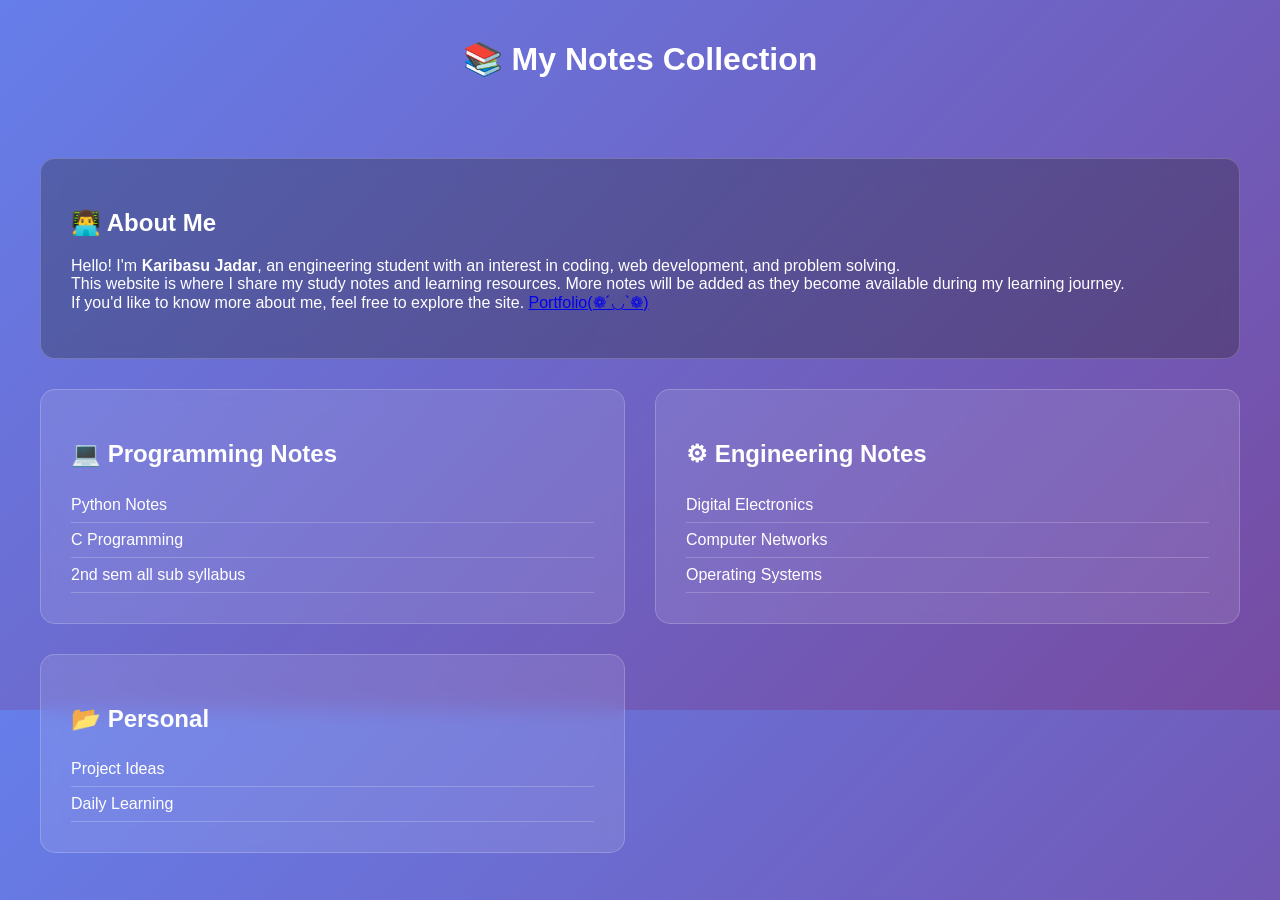
==== index.html @ 5048b260 "updated favicon and portfolio" ====
<!DOCTYPE html>
<html lang="en">
<head>
<meta charset="UTF-8">
<meta name="viewport" content="width=device-width, initial-scale=1.0">
<title>karibasu🎈</title>
<link rel="icon" type="image/png" href="kkk.png">

<style>

body{
margin:0;
font-family:Arial, sans-serif;
background: linear-gradient(135deg,#667eea,#764ba2);
color:white;
}

/* HEADER */

header{
text-align:center;
padding:40px;
font-size:32px;
font-weight:bold;
}

/* GRID CONTAINER */

.container{
display:grid;
grid-template-columns:repeat(2,1fr);
gap:30px;
padding:40px;
height:40vw;
width: 40;
margin:auto;
}

/* GENERAL CARD */

.card{
background:rgba(255,255,255,0.1);
backdrop-filter:blur(10px);
padding:30px;
border-radius:15px;
border:1px solid rgba(255,255,255,0.2);
transition:all 0.35s ease;
}

/* NORMAL CARD ANIMATION */

.card:hover{
transform:translateY(-10px) scale(1.03);
box-shadow:0 15px 40px rgba(155, 163, 33, 0.25);
}

/* ABOUT ME SPECIAL */

.about{
grid-column:1 / -1;
background:rgba(20, 22, 4, 0.25);
animation:aboutGlow 4s infinite alternate;
}

/* ABOUT ANIMATION */

@keyframes aboutGlow{
from{
box-shadow:0 0 10px rgba(255,255,255,0.1);
}
to{
box-shadow:0 0 25px rgba(255,255,255,0.4);
}
}

/* LINKS */

.notes a{
display:block;
text-decoration:none;
color:white;
padding:8px 0;
border-bottom:1px solid rgba(255,255,255,0.2);
transition:0.3s;
}

.notes a:hover{
color:#ffd369;
padding-left:6px;
}

/* MOBILE */

@media(max-width:900px){
.container{
grid-template-columns:1fr;
width:90vw;
}
}

</style>
</head>

<body>

<header>📚 My Notes Collection</header>

<div class="container">

<div class="card about">
<h2>👨‍💻 About Me</h2>
<p>
Hello! I'm <b>Karibasu Jadar</b>, an engineering student  with an interest in coding, web development, and problem solving.

<br>This website is where I share my study notes and learning resources. More notes will be added as they become available during my learning journey.</br>

If you'd like to know more about me, feel free to explore the site. 
<a href="https://jadarkaribasu02-beep.github.io/web/"> Portfolio(❁´◡`❁)</a>
</p>
</div>

<div class="card">
<h2>💻 Programming Notes</h2>
<div class="notes">
<a href="https://www.scribd.com/document/918957332/Python-Progr-Module-1-Final-1BPLCK105B-2025-scheme">Python Notes</a>
<a href="https://pruthviraj-guddu.github.io/VTU-Notes/Programming_in_C/programming_in_c.html">C Programming</a>
<a href="https://drive.google.com/drive/folders/1JcJ1c2n5rD6fdTp2hUynzgemGWdk2Usq">2nd sem all sub syllabus</a>
</div>
</div>

<div class="card">
<h2>⚙ Engineering Notes</h2>
<div class="notes">
<a href="#">Digital Electronics</a>
<a href="#">Computer Networks</a>
<a href="#">Operating Systems</a>
</div>
</div>

<div class="card">
<h2>📂 Personal </h2>
<div class="notes">
<a href="#">Project Ideas</a>
<a href="#">Daily Learning</a>
</div>
</div>

</div>

</body>
</html>
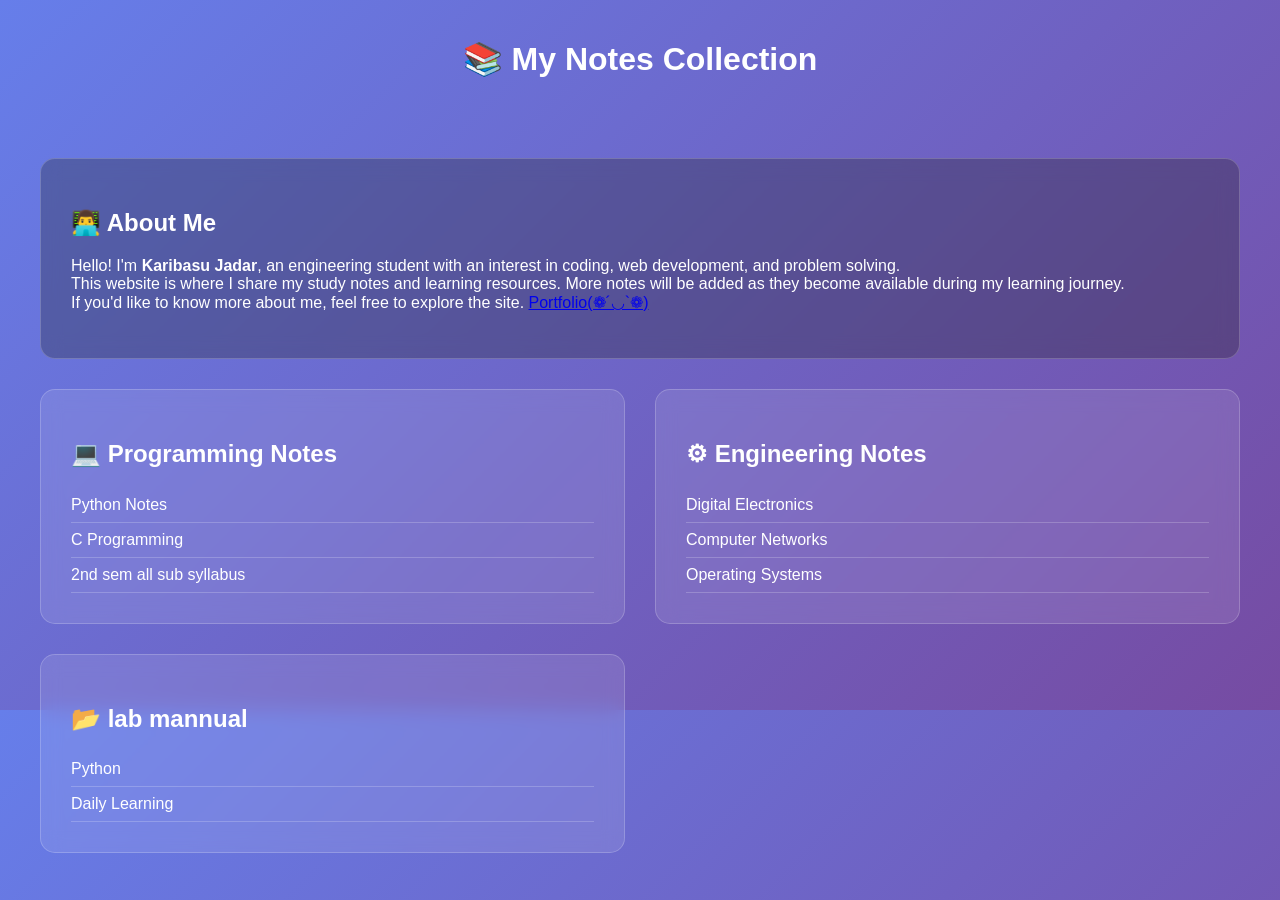
==== commit a7d4b9ad: "python lab mannual" ====
--- a/index.html
+++ b/index.html
@@ -138,9 +138,9 @@
 </div>
 
 <div class="card">
-<h2>📂 Personal </h2>
+<h2>📂 lab mannual</h2>
 <div class="notes">
-<a href="#">Project Ideas</a>
+<a href="https://www.scribd.com/document/909340111/Vtu-Python-Lab-Manual-for-1st-and-2nd-Se">Python</a>
 <a href="#">Daily Learning</a>
 </div>
 </div>
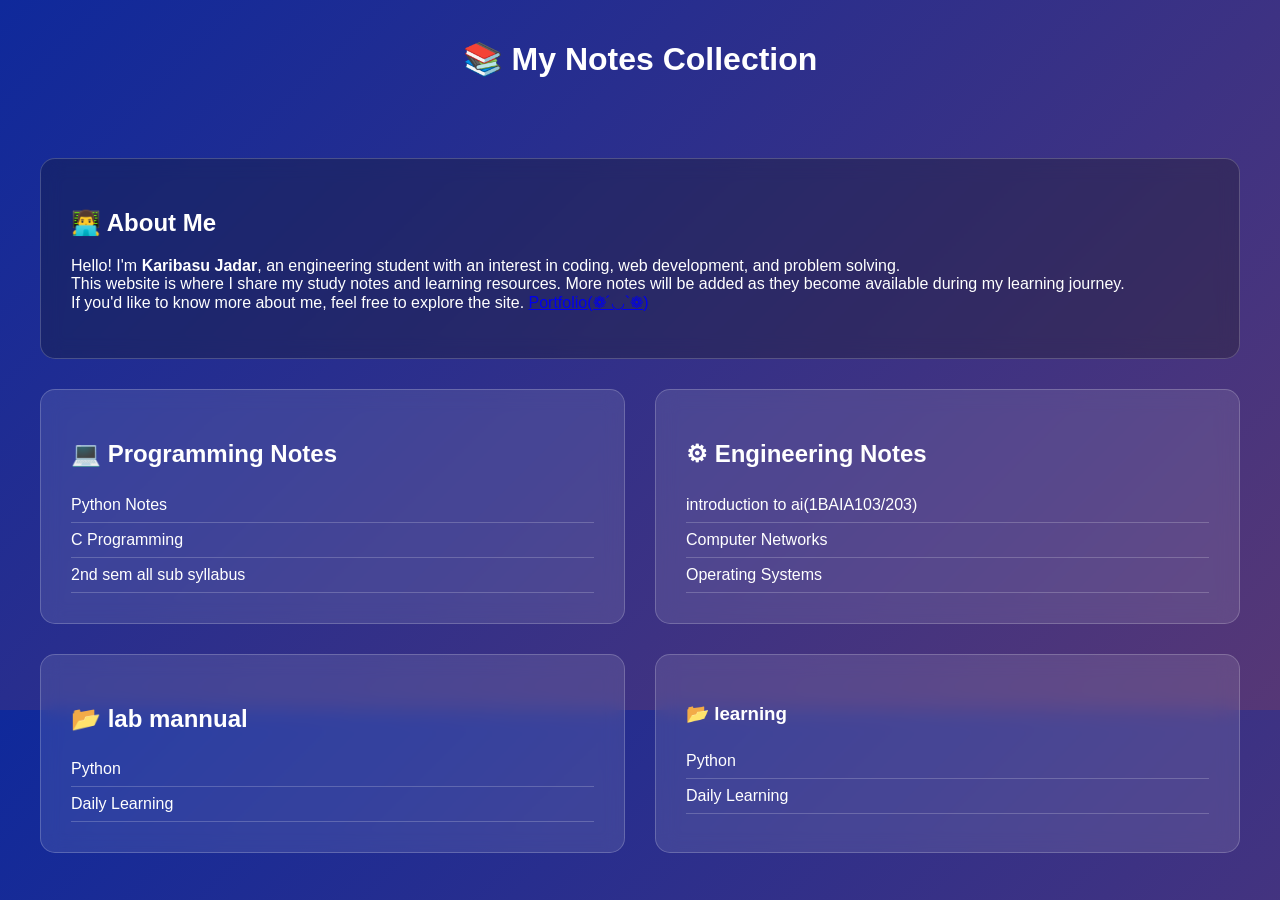
==== commit abbf7f80: "ai notes updated" ====
--- a/index.html
+++ b/index.html
@@ -11,7 +11,7 @@
 body{
 margin:0;
 font-family:Arial, sans-serif;
-background: linear-gradient(135deg,#667eea,#764ba2);
+background: linear-gradient(135deg,#0f299b,#563776);
 color:white;
 }
 
@@ -44,7 +44,7 @@
 padding:30px;
 border-radius:15px;
 border:1px solid rgba(255,255,255,0.2);
-transition:all 0.35s ease;
+transition:all .45s ease;
 }
 
 /* NORMAL CARD ANIMATION */
@@ -131,7 +131,7 @@
 <div class="card">
 <h2>⚙ Engineering Notes</h2>
 <div class="notes">
-<a href="#">Digital Electronics</a>
+<a href="https://vtusync.in/introduction-to-ai-and-applications-1baia103-203-notes-1/">introduction to ai(1BAIA103/203)</a>
 <a href="#">Computer Networks</a>
 <a href="#">Operating Systems</a>
 </div>
@@ -144,6 +144,14 @@
 <a href="#">Daily Learning</a>
 </div>
 </div>
+<div class="card">
+<h3>📂 learning</h3>
+<div class="notes">
+<a href="https://www.scribd.com/document/909340111/Vtu-Python-Lab-Manual-for-1st-and-2nd-Se">Python</a>
+<a href="#">Daily Learning</a>
+</div>
+
+</div>
 
 </div>
 
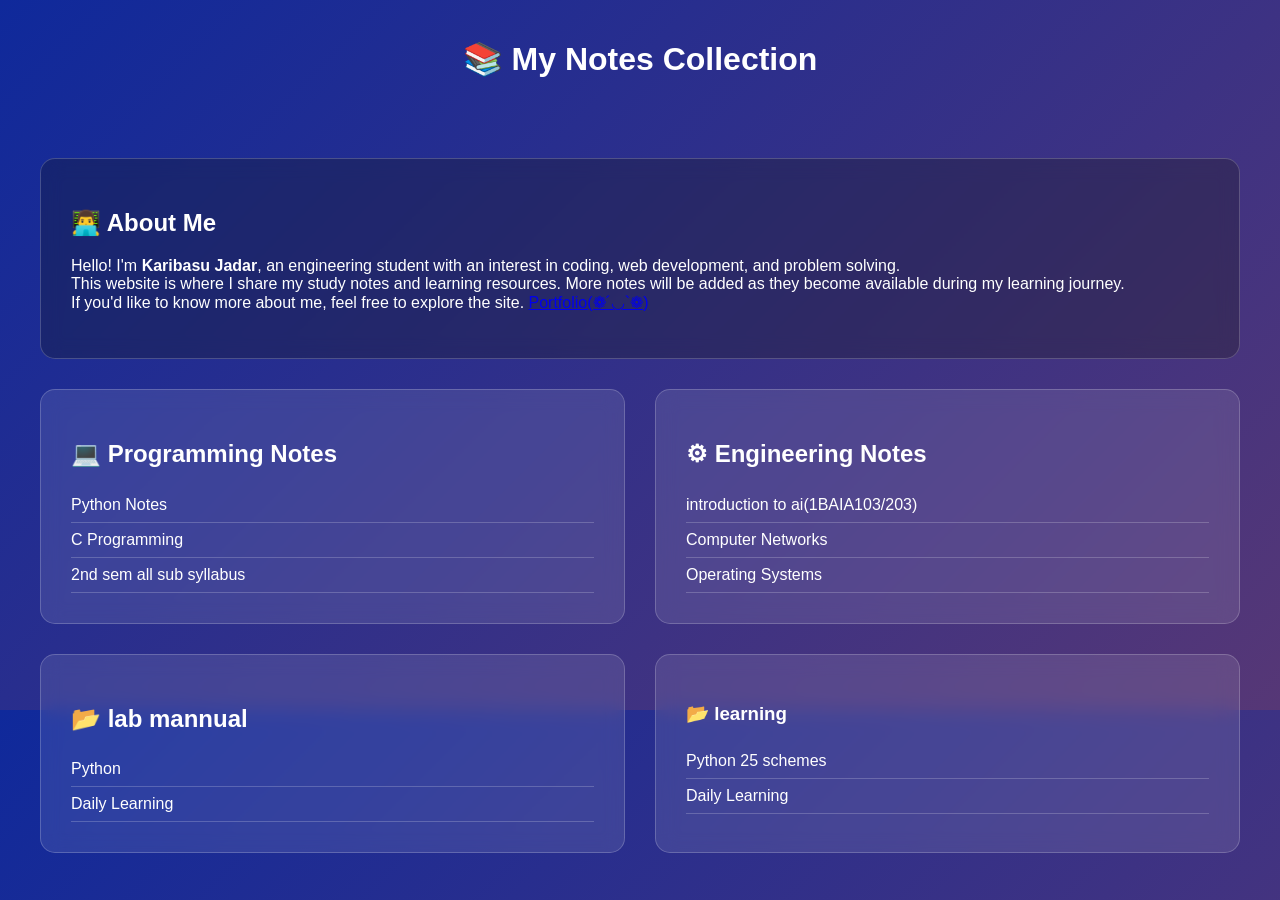
==== commit 6f6d0a20: "25 schme py" ====
--- a/index.html
+++ b/index.html
@@ -147,7 +147,7 @@
 <div class="card">
 <h3>📂 learning</h3>
 <div class="notes">
-<a href="https://www.scribd.com/document/909340111/Vtu-Python-Lab-Manual-for-1st-and-2nd-Se">Python</a>
+<a href="https://www.scribd.com/document/917923154/Lab-Manual">Python 25 schemes</a>
 <a href="#">Daily Learning</a>
 </div>
 
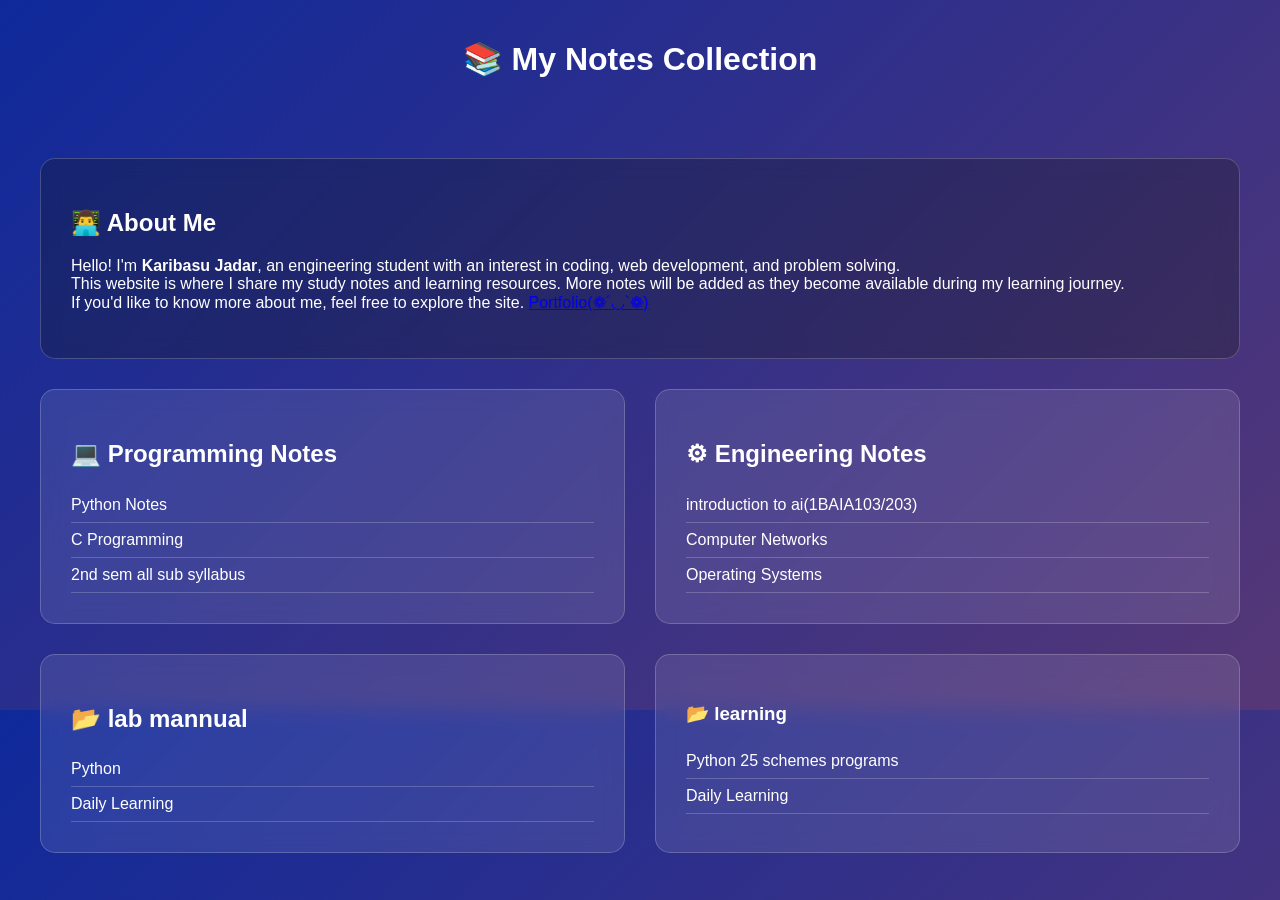
==== commit db01c468: "py added" ====
--- a/index.html
+++ b/index.html
@@ -147,7 +147,7 @@
 <div class="card">
 <h3>📂 learning</h3>
 <div class="notes">
-<a href="https://www.scribd.com/document/917923154/Lab-Manual">Python 25 schemes</a>
+<a href="https://github.com/jadarkaribasu02-beep/py-practice-program">Python 25 schemes programs</a>
 <a href="#">Daily Learning</a>
 </div>
 
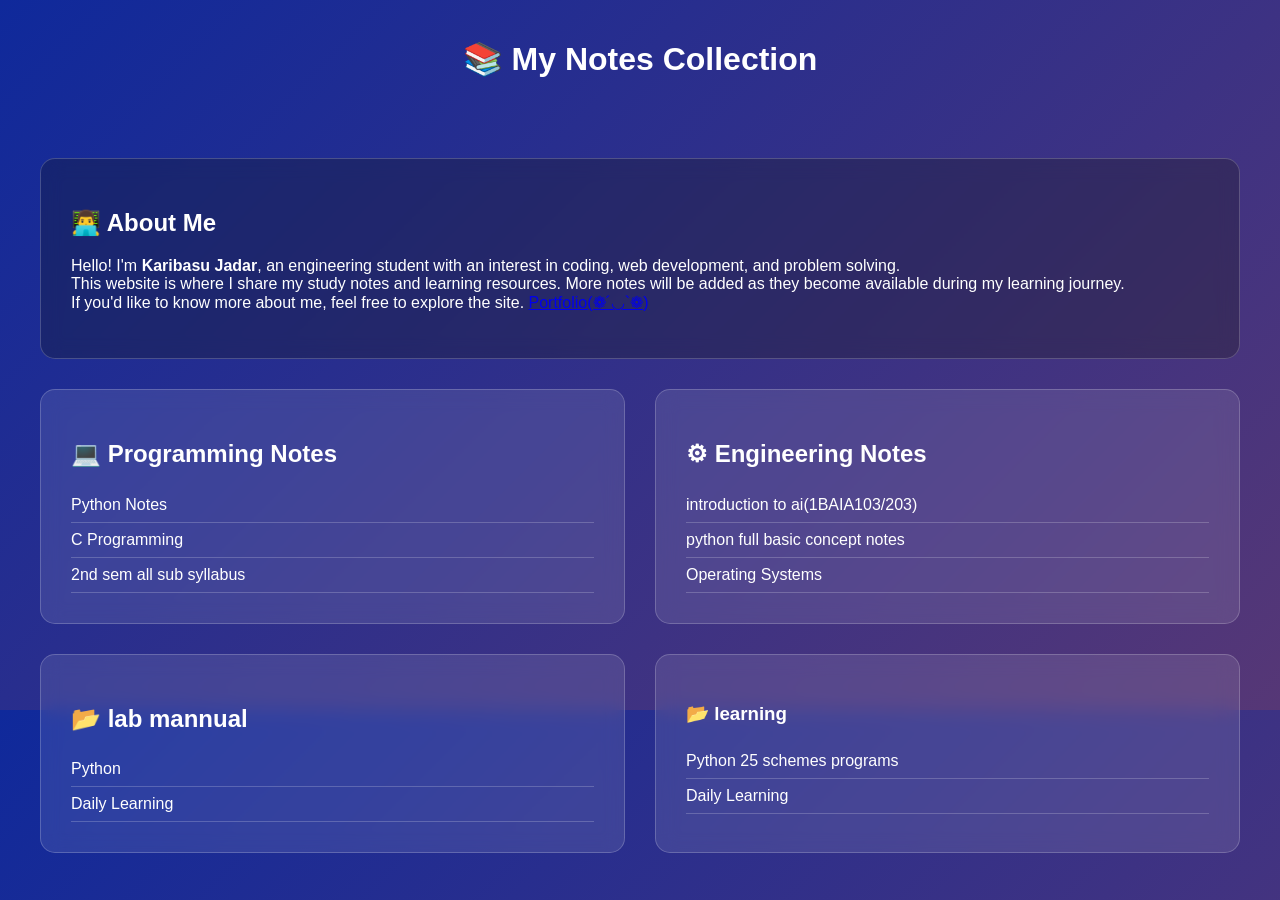
==== commit 4d396e31: "n" ====
--- a/index.html
+++ b/index.html
@@ -131,8 +131,8 @@
 <div class="card">
 <h2>⚙ Engineering Notes</h2>
 <div class="notes">
-<a href="https://vtusync.in/introduction-to-ai-and-applications-1baia103-203-notes-1/">introduction to ai(1BAIA103/203)</a>
-<a href="#">Computer Networks</a>
+<a href="https://drive.google.com/file/d/10ASrWtWxcmU9PbzwNXczCDURBvPnG7Gp/view?usp=drive_link">introduction to ai(1BAIA103/203)</a>
+<a href="https://drive.google.com/drive/folders/1LahwPSc6f9nkxBiRrz6LFUzkrg-Kzvov">python full basic concept notes</a>
 <a href="#">Operating Systems</a>
 </div>
 </div>
@@ -154,6 +154,7 @@
 </div>
 
 </div>
+<script type="module" src="script.js"></script>
 
 </body>
 </html>
